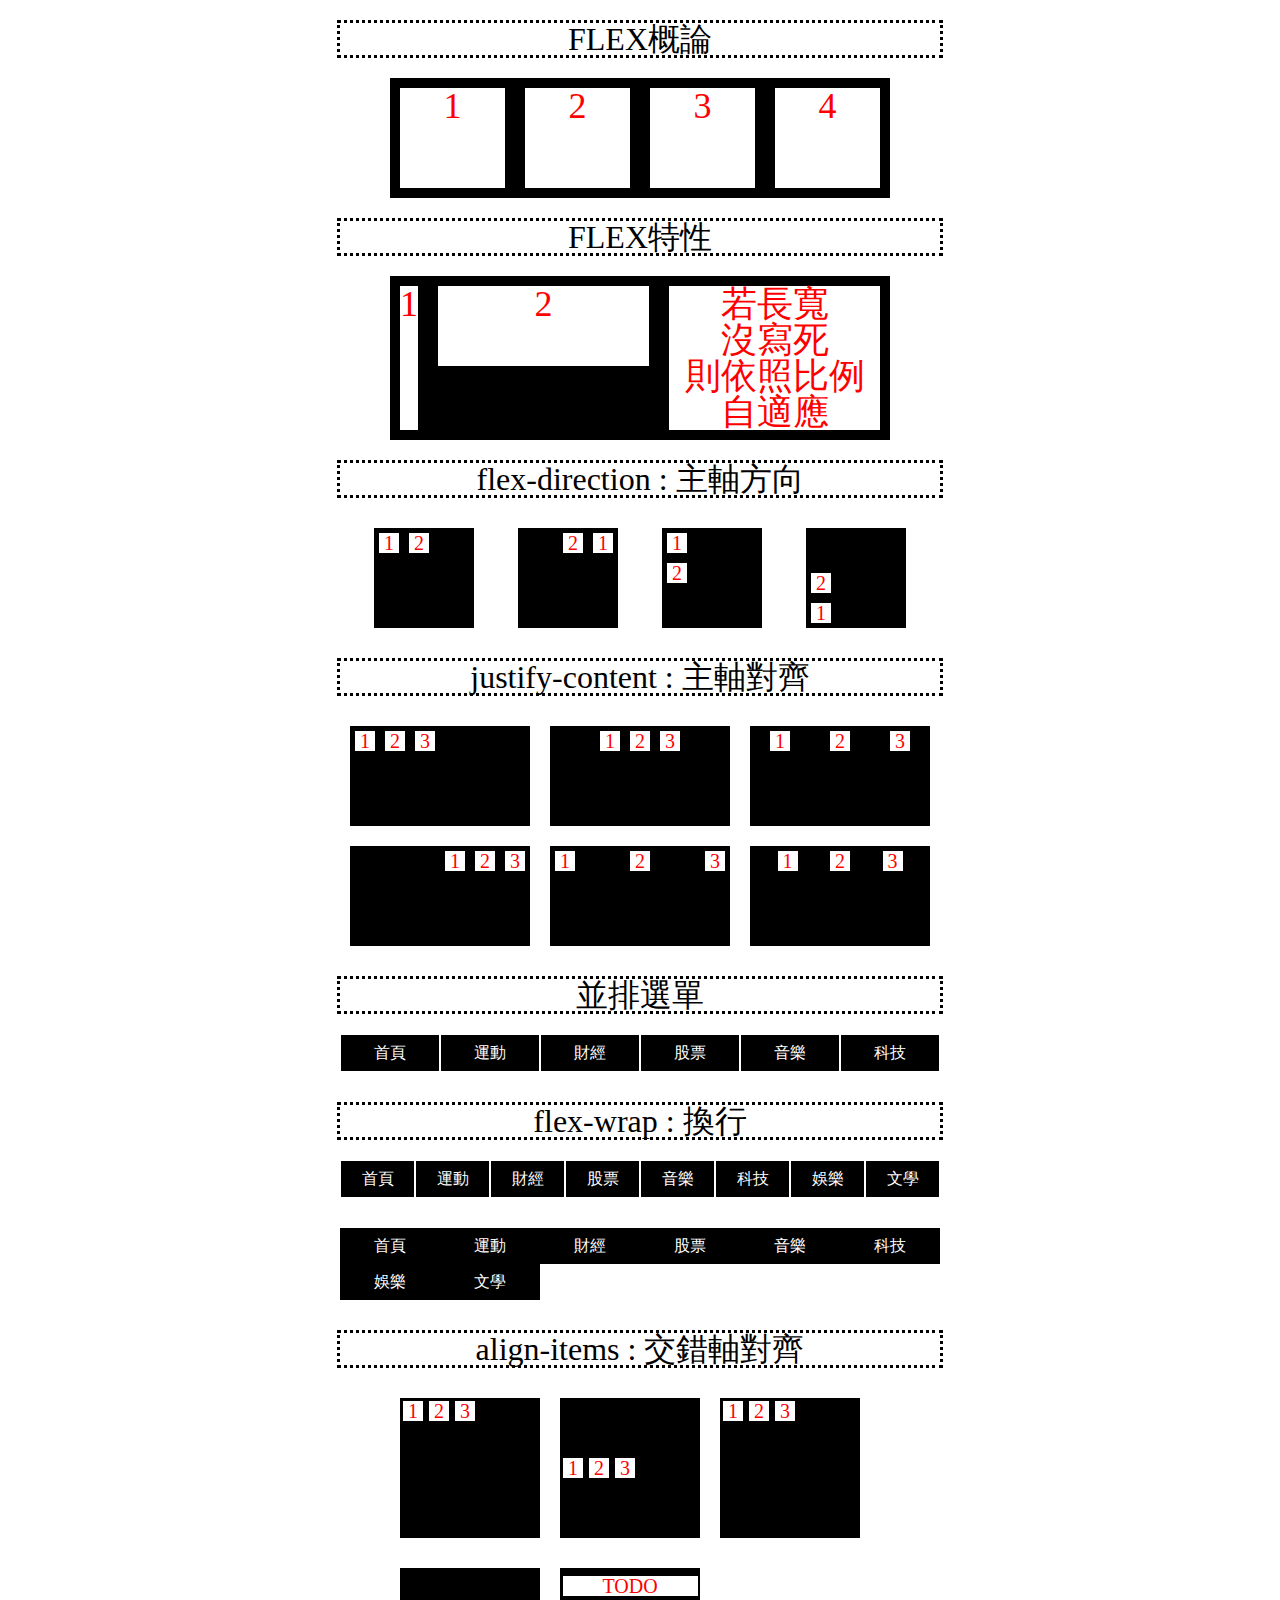
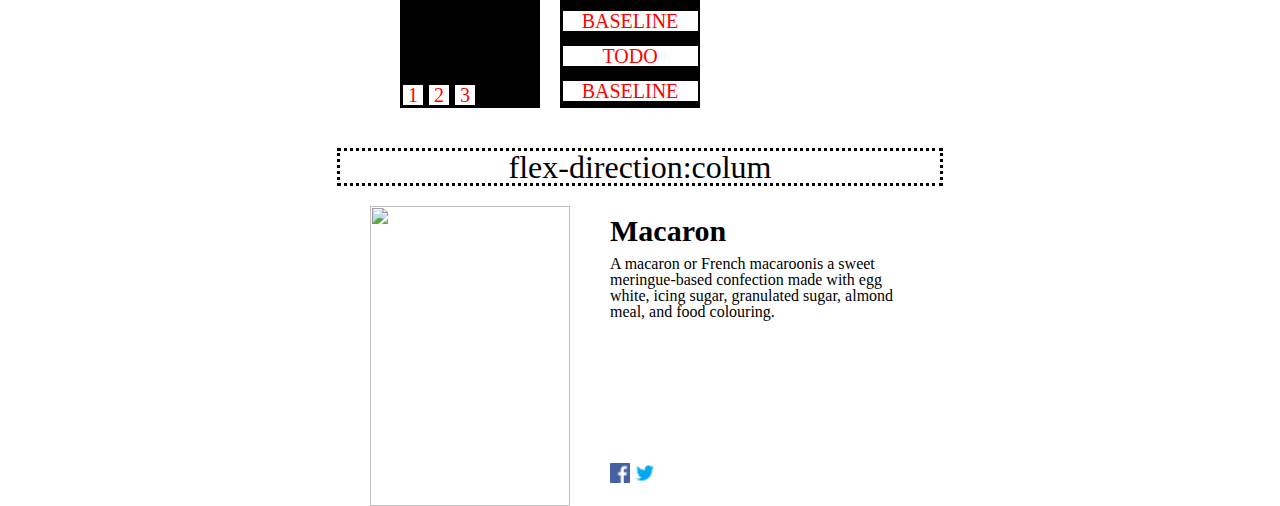
==== demo_4/index.html @ 6a473b98 "hexschool init" ====
<!DOCTYPE html>
<html lang="en">
<head>
    <meta charset="UTF-8">
    <meta http-equiv="X-UA-Compatible" content="IE=edge">
    <meta name="viewport" content="width=device-width, initial-scale=1.0">
    <title>Document</title>
    <link rel="stylesheet" href="style.css">
</head>
<body>
    <!--  ------------------ FLEX概論 ------------------  -->
    <h1>FLEX概論</h1>
    <div class="container">
        <div class="item">1</div>
        <div class="item item-long">2</div>
        <div class="item">3</div>
        <div class="item">4</div>
    </div>

    <!--  ------------------ FLEX特性 ------------------  -->
    <h1>FLEX特性</h1>
    <div class="container">
        <div class="item item1">1</div>
        <div class="item item2">2</div>
        <div class="item item3">若長寬<br>沒寫死<br>則依照比例自適應</div>
    </div>

    <!--  ------------------ flex-direction : 主軸方向 ------------------  -->
    <h1>flex-direction : 主軸方向</h1>
    <div class="fd-container">
        <div class="fd-row fd-box">
            <div class="fd-item">1</div>
            <div class="fd-item">2</div>
        </div>
        <div class="fd-row-reverse fd-box">
            <div class="fd-item">1</div>
            <div class="fd-item">2</div>
        </div>
        <div class="fd-column fd-box">
            <div class="fd-item">1</div>
            <div class="fd-item">2</div>
        </div>
        <div class="fd-column-reverse fd-box">
            <div class="fd-item">1</div>
            <div class="fd-item">2</div>
        </div>
    </div>

    <!--  ------------------ justify-content : 主軸對齊 ------------------  -->
    <h1>justify-content : 主軸對齊</h1>
    <div class="jc-container">
        <div class="jc-flex-start jc-box">
            <div class="jc-item">1</div>
            <div class="jc-item">2</div>
            <div class="jc-item">3</div>
        </div>
        <div class="jc-center jc-box">
            <div class="jc-item">1</div>
            <div class="jc-item">2</div>
            <div class="jc-item">3</div>
        </div>
        <div class="jc-space-around jc-box">
            <div class="jc-item">1</div>
            <div class="jc-item">2</div>
            <div class="jc-item">3</div>
        </div>
    </div>
    <div class="jc-container">
        <div class="jc-end jc-box">
            <div class="jc-item">1</div>
            <div class="jc-item">2</div>
            <div class="jc-item">3</div>
        </div>
        <div class="jc-space-between jc-box">
            <div class="jc-item">1</div>
            <div class="jc-item">2</div>
            <div class="jc-item">3</div>
        </div>
        <div class="jc-space-evenly jc-box">
            <div class="jc-item">1</div>
            <div class="jc-item">2</div>
            <div class="jc-item">3</div>
        </div>
    </div>

    <!--  ------------------ 並排選單 ------------------  -->
    <h1>並排選單</h1>
    <ul class="menu">
        <li><a href="＃">首頁</a></li>
        <li><a href="＃">運動</a></li>
        <li><a href="＃">財經</a></li>
        <li><a href="＃">股票</a></li>
        <li><a href="＃">音樂</a></li>
        <li><a href="＃">科技</a></li>
    </ul>

    <!--  ------------------ flex-wrap : 換行 ------------------  -->
    <h1>flex-wrap : 換行</h1>
    <ul class="menu">    <!--自適應寬度(不符合設計圖)-->
        <li><a href="＃">首頁</a></li>
        <li><a href="＃">運動</a></li>
        <li><a href="＃">財經</a></li>
        <li><a href="＃">股票</a></li>
        <li><a href="＃">音樂</a></li>
        <li><a href="＃">科技</a></li>
        <li><a href="＃">娛樂</a></li>
        <li><a href="＃">文學</a></li>
    </ul>
    <ul class="menu-fw">
        <li><a href="＃">首頁</a></li>
        <li><a href="＃">運動</a></li>
        <li><a href="＃">財經</a></li>
        <li><a href="＃">股票</a></li>
        <li><a href="＃">音樂</a></li>
        <li><a href="＃">科技</a></li>
        <li><a href="＃">娛樂</a></li>
        <li><a href="＃">文學</a></li>
    </ul>

    <!--  ------------------ align-items : 交錯軸對齊 ------------------  -->
    <h1>align-items : 交錯軸對齊</h1>
    <div class="ai-container">
        <div class="ai-flex-start ai-box">
            <div class="ai-item">1</div>
            <div class="ai-item">2</div>
            <div class="ai-item">3</div>
        </div>
        <div class="ai-center ai-box">
            <div class="ai-item">1</div>
            <div class="ai-item">2</div>
            <div class="ai-item">3</div>
        </div>
        <div class="ai-strech ai-box">
            <div class="ai-item">1</div>
            <div class="ai-item">2</div>
            <div class="ai-item">3</div>
        </div>
        <div class="ai-flex-end ai-box">
            <div class="ai-item">1</div>
            <div class="ai-item">2</div>
            <div class="ai-item">3</div>
        </div>
        <div class="ai-baseline ai-box">
            <div class="ai-todo">TODO</div>
            <div class="ai-todo">BASELINE</div>
            <div class="ai-todo">TODO</div>
            <div class="ai-todo">BASELINE</div>
        </div>
    </div>

    <!--  ------------------ flex-direction:colum ------------------  -->
    <h1>flex-direction:colum</h1>
    <div class="fdc-container">
        <img src="https://cdn.pixabay.com/photo/2019/11/22/06/58/macaron-4644246_1280.jpg" alt="">
        <div class="fdc-content">
            <div class="fdc-content-2">
                <h2>Macaron</h2>
                <p>A macaron or French macaroonis a sweet meringue-based confection made with egg white, icing sugar, granulated sugar, almond meal, and food colouring.</p>
            </div>
            <ul>
                <li><a href="#"><img src="../example/images/facebookIcon.png" alt=""></a></li>
                <li><a href="#"><img src="../example/images/twitterIcon.png" alt=""></a></li>
            </ul>
        </div>
    </div>

</body>
</html>
---- demo_4/style.css ----
/* http://meyerweb.com/eric/tools/css/reset/ 
   v2.0 | 20110126
   License: none (public domain)
*/

html, body, div, span, applet, object, iframe,
h1, h2, h3, h4, h5, h6, p, blockquote, pre,
a, abbr, acronym, address, big, cite, code,
del, dfn, em, img, ins, kbd, q, s, samp,
small, strike, strong, sub, sup, tt, var,
b, u, i, center,
dl, dt, dd, ol, ul, li,
fieldset, form, label, legend,
table, caption, tbody, tfoot, thead, tr, th, td,
article, aside, canvas, details, embed, 
figure, figcaption, footer, header, hgroup, 
menu, nav, output, ruby, section, summary,
time, mark, audio, video {
	margin: 0;
	padding: 0;
	border: 0;
	font-size: 100%;
	font: inherit;
	vertical-align: baseline;
}
/* HTML5 display-role reset for older browsers */
article, aside, details, figcaption, figure, 
footer, header, hgroup, menu, nav, section {
	display: block;
}
body {
	line-height: 1;
}
ol, ul {
	list-style: none;
}
blockquote, q {
	quotes: none;
}
blockquote:before, blockquote:after,
q:before, q:after {
	content: '';
	content: none;
}
table {
	border-collapse: collapse;
	border-spacing: 0;
}

h1{
    margin: 0 auto;
    text-align: center;
    border: 3px dotted #000;
    margin-bottom: 20px;
    margin-top: 20px;
    width: 600px;
    font-size: 32px;
}

.container{
    background-color: #000;
    margin: 0 auto;
    width: 500px;

    display: flex;
}

.item{
    color: red;
    background: #fff;
    font-size: 36px;
    text-align: center;
    margin: 10px;
    width: 1000px; /* 依父層比例伸縮 */
}

.item-long{
    height: 100px;  /* 改變一個高度，全體都會變 */
}

/* ------------FLEX概論 - 2------------ */

.item1{
    width: 80px;
}

.item2{
    height: 80px;
}

.item3{
    text-align: center;  /* 若沒寫死則依比例自適應 */
}

/* ------------flex-direction------------ */
.fd-container{
    margin: 0 auto;
    width: 600px;
    display: flex;
    justify-content: space-evenly;
}

.fd-box{
    width: 100px;
    height: 100px;
    background-color: #000;
    margin: 10px;
}

.fd-row{
    display: flex;
    flex-direction: row;
}

.fd-row-reverse{
    display: flex;
    flex-direction: row-reverse;
}

.fd-column{
    display: flex;
    flex-direction: column;
}

.fd-column-reverse{
    display: flex;
    flex-direction: column-reverse;
}

.fd-item{
    background-color: #fff;
    color: red;
    width: 20px;
    height: 20px;
    font-size: 20px;
    margin: 5px;
    text-align: center;
}

/* ------------justify-content------------ */
.jc-container{
    margin: 0 auto;
    width: 600px;
    display: flex;
    justify-content: space-evenly;
}

.jc-box{
    width: 200px;
    height: 100px;
    background-color: #000;
    margin: 10px;
}

.jc-flex-start{
    display: flex;
    justify-content: flex-start;
}

.jc-center{
    display: flex;
    justify-content: center;
}

.jc-space-around{
    display: flex;
    justify-content: space-around;
}

.jc-end{
    display: flex;
    justify-content: end;;
}

.jc-space-between{
    display: flex;
    justify-content: space-between;
}

.jc-space-evenly{
    display: flex;
    justify-content: space-evenly;
}

.jc-item{
    background-color: #fff;
    color: red;
    width: 20px;
    height: 20px;
    font-size: 20px;
    margin: 5px;
    text-align: center;
}

/* ------------並排選單------------ */
.menu{
    width: 600px;
    margin: 0 auto;
    display: flex;
    margin-bottom: 30px;
}

.menu li{
    width: 100px;
    text-align: center;
    border: 1px solid #fff;
}

.menu a{
    display: block;
    background-color: #000;
    color: #fff;
    padding-top: 10px;
    padding-bottom: 10px;
    text-decoration: none;
}

.menu a:hover{
    background-color: #fff;
    color: #000;
}

/* ------------flex-wrap------------ */
.menu-fw{
    width: 600px;
    margin: 0 auto;
    display: flex;
    margin-bottom: 30px;
    flex-wrap: wrap; /* nowrap/wrap/wrap-reverse */
}

.menu-fw li{
    width: 100px;
    text-align: center;
}

.menu-fw a{
    display: block;
    background-color: #000;
    color: #fff;
    padding-top: 10px;
    padding-bottom: 10px;
    text-decoration: none;
}

.menu-fw a:hover{
    background-color: #fff;
    color: #000;
}

/* ------------flex-wrap------------ */
.ai-container{
    width: 500px;
    margin: 0 auto;
    display: flex;
    flex-wrap: wrap;
}

.ai-flex-start{
    align-items: flex-start;
}

.ai-center{
    align-items: center;
}

.ai-strech{
    align-items: stretch;
}

.ai-flex-end{
    align-items: flex-end;
}

.ai-baseline{
    align-items: baseline;
}

.ai-box{
    width: 140px;
    height: 140px;
    background-color: #000;
    margin: 10px;
    display: flex;
    flex-direction: row;
    flex-wrap: wrap;
    margin-bottom: 20px;
}

.ai-item{
    background-color: #fff;
    width: 20px;
    height: 20px;
    font-size: 20px;
    margin: 3px;
    text-align: center;
    color: red;
}

.ai-todo{
    background-color: #fff;
    width: 135px;
    height: 20px;
    font-size: 20px;
    color: red;
    text-align: center;
    margin: auto;
}

/* ------------flex-direction:colum------------ */

.fdc-container{
    display: flex;
    justify-content: center;
}

.fdc-container img{
    height: 300px;
    width: 200px;
}

.fdc-content{
    display: flex;
    flex-direction: column;
    justify-content: space-between;
    margin-left: 40px;
}

.fdc-content-2{
    width: 300px;
    margin-top: 10px;
}

.fdc-content-2 h2{
    font-weight: bold;
    font-size: 30px;
    margin-bottom: 10px;
}

.fdc-content ul{
    display: flex;
    margin-bottom: 20px;
}

.fdc-content li{
    margin-right: 5px;
}

.fdc-content img{
    height: 20px;
    width: 20px;
}
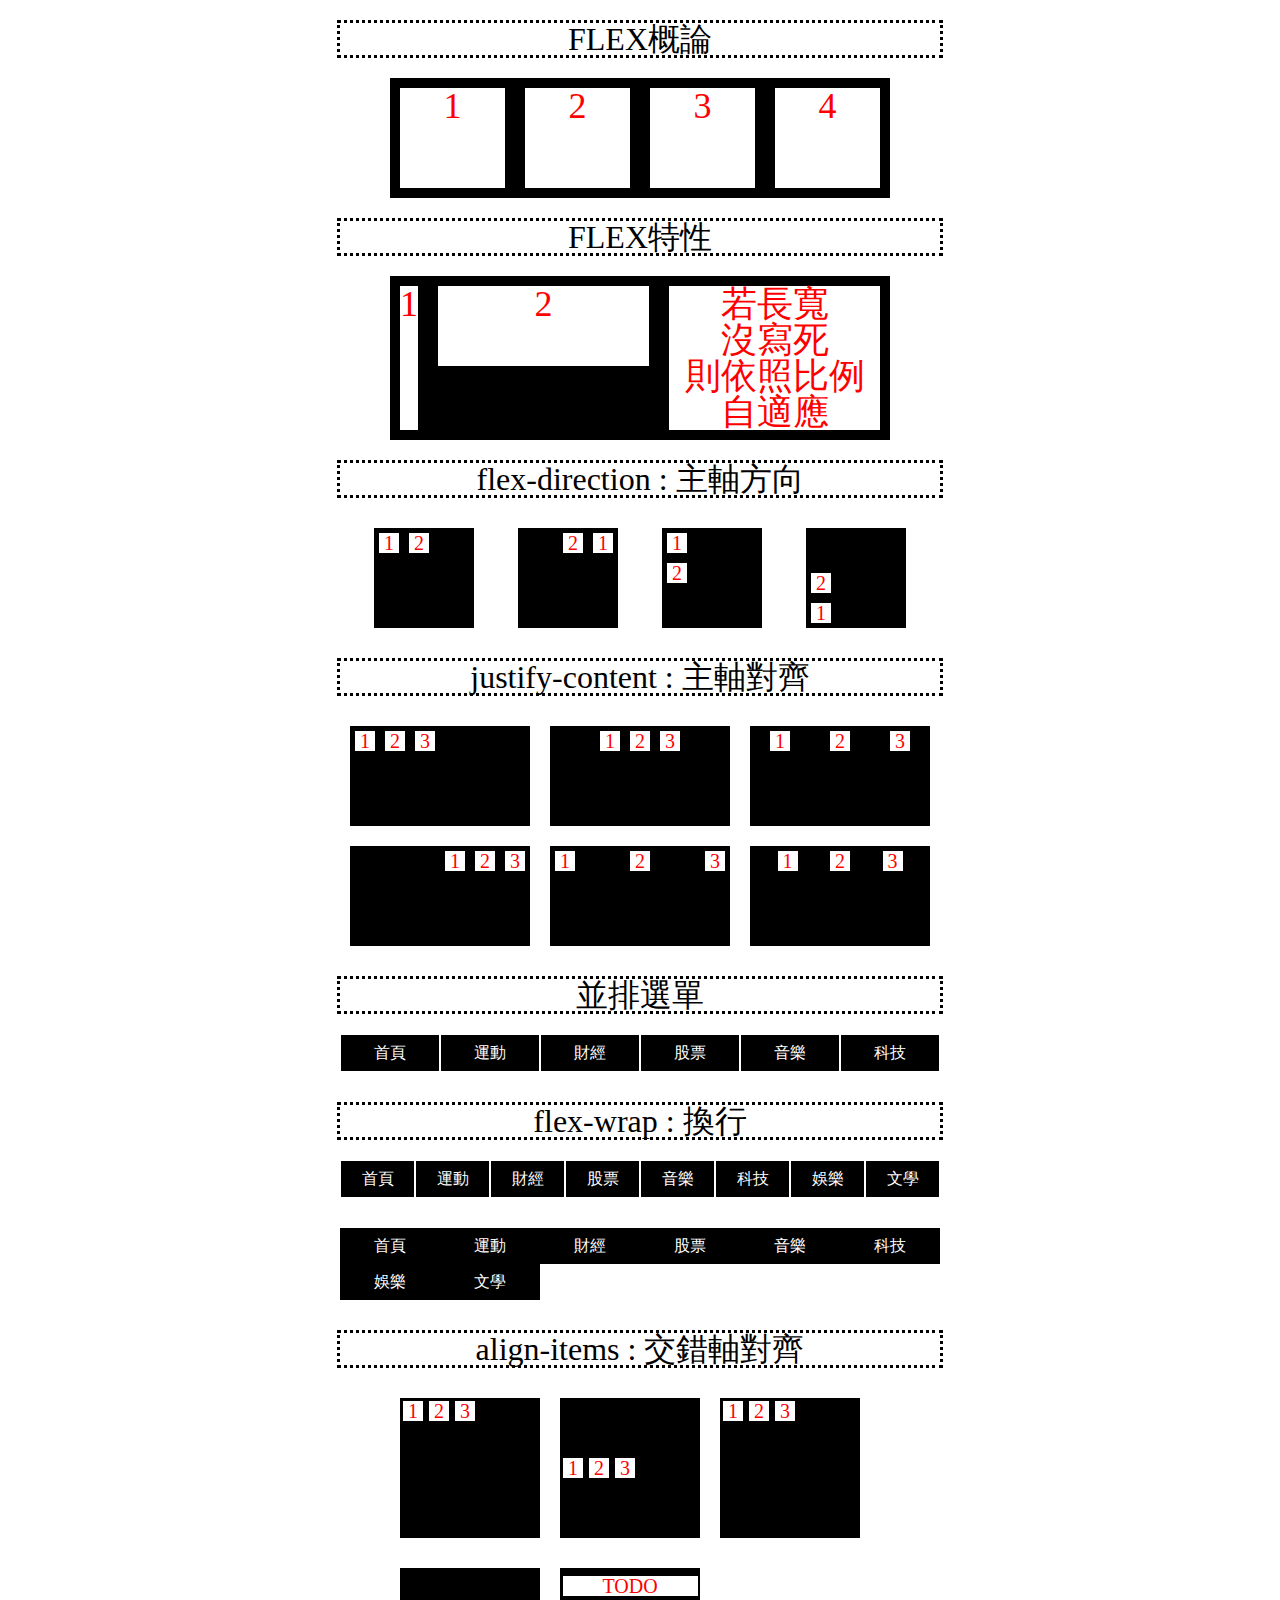
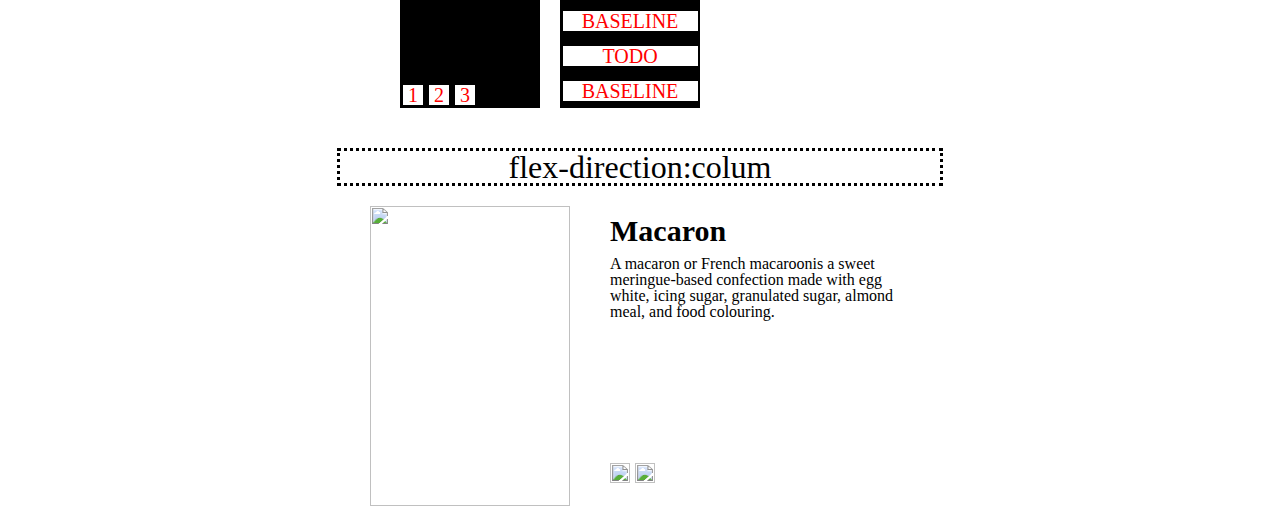
==== commit ae1fd1aa: "modify layoutraining" ====
--- a/demo_4/index.html
+++ b/demo_4/index.html
@@ -158,8 +158,8 @@
                 <p>A macaron or French macaroonis a sweet meringue-based confection made with egg white, icing sugar, granulated sugar, almond meal, and food colouring.</p>
             </div>
             <ul>
-                <li><a href="#"><img src="../example/images/facebookIcon.png" alt=""></a></li>
-                <li><a href="#"><img src="../example/images/twitterIcon.png" alt=""></a></li>
+                <li><a href="#"><img src="https://raw.githubusercontent.com/hexschool/webLayoutTraining1st/master/student-week1/ic-line%40.svg" alt=""></a></li>
+                <li><a href="#"><img src="https://raw.githubusercontent.com/hexschool/webLayoutTraining1st/master/student-week1/ic-facebook.svg" alt=""></a></li>
             </ul>
         </div>
     </div>
